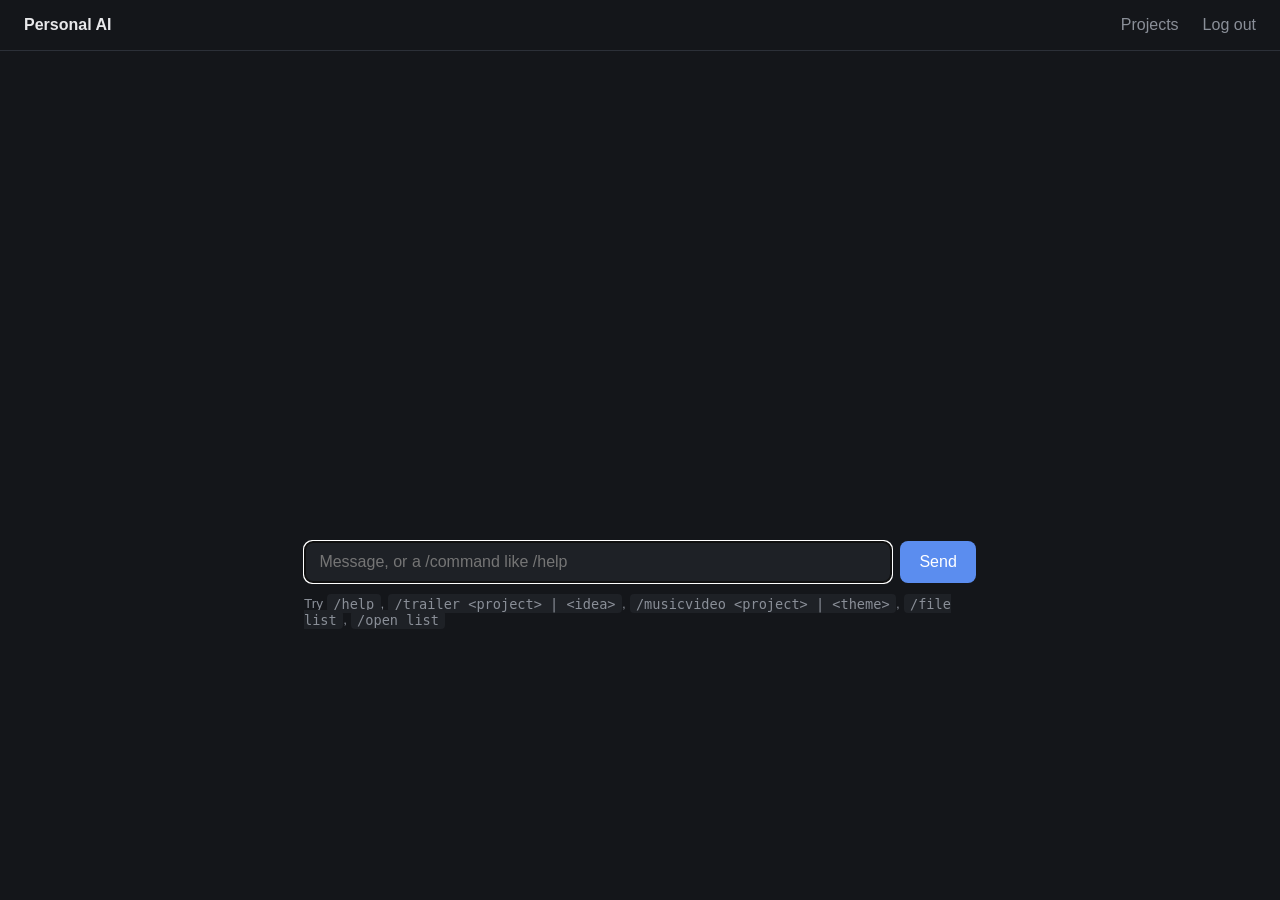
==== index.html @ 90e68b0f "Add files via upload" ====
<!DOCTYPE html>
<html>
<head>
    <meta charset="utf-8">
    <title>Personal AI</title>
    <link rel="stylesheet" href="style.css">
</head>
<body>
    <nav>
        <span class="brand" id="brand">Personal AI</span>
        <a href="projects.html">Projects</a>
        <a id="logout-link">Log out</a>
    </nav>

    <main>
        <div id="chat-log"></div>

        <form id="chat-form">
            <input type="text" id="chat-input" placeholder="Message, or a /command like /help" autocomplete="off" autofocus>
            <button type="submit">Send</button>
        </form>

        <p class="hint">Try <code>/help</code>, <code>/trailer &lt;project&gt; | &lt;idea&gt;</code>, <code>/musicvideo &lt;project&gt; | &lt;theme&gt;</code>, <code>/file list</code>, <code>/open list</code></p>
    </main>

    <script src="config.js"></script>
    <script src="api.js"></script>
    <script>
        const log = document.getElementById('chat-log');
        const form = document.getElementById('chat-form');
        const input = document.getElementById('chat-input');
        let assistantName = 'Personal AI';

        function addMessage(role, name, text) {
            const div = document.createElement('div');
            div.className = 'msg ' + role;
            div.innerHTML = '<strong>' + name + ':</strong> <span></span>';
            div.querySelector('span').textContent = text;
            log.appendChild(div);
            log.scrollTop = log.scrollHeight;
        }

        document.getElementById('logout-link').addEventListener('click', () => api.logout());

        form.addEventListener('submit', async (e) => {
            e.preventDefault();
            const text = input.value.trim();
            if (!text) return;
            addMessage('user', 'You', text);
            input.value = '';

            try {
                const data = await api.sendMessage(text);
                addMessage('assistant', assistantName, data.reply);
            } catch (err) {
                addMessage('assistant', assistantName, `Error: ${err.message}`);
            }
        });

        (async () => {
            const { auth_required } = await api.session();
            if (auth_required && !localStorage.getItem('personal_ai_token')) {
                window.location.href = 'login.html';
                return;
            }
            try {
                const history = await api.history();
                for (const msg of history) {
                    addMessage(msg.role, msg.role === 'user' ? 'You' : assistantName, msg.content);
                }
            } catch (err) {
                // history load failure isn't fatal — chat still works
            }
        })();
    </script>
</body>
</html>
---- style.css ----
:root {
    --bg: #14161a;
    --panel: #1e2126;
    --border: #2c3038;
    --text: #e8e8ea;
    --muted: #8a8f98;
    --accent: #5b8def;
    --user-bubble: #2a3f5f;
    --assistant-bubble: #24272e;
}

* { box-sizing: border-box; }

body {
    margin: 0;
    background: var(--bg);
    color: var(--text);
    font-family: -apple-system, BlinkMacSystemFont, "Segoe UI", sans-serif;
}

nav {
    display: flex;
    align-items: center;
    gap: 1.5rem;
    padding: 1rem 1.5rem;
    border-bottom: 1px solid var(--border);
}

nav .brand { font-weight: 600; margin-right: auto; }
nav a { color: var(--muted); text-decoration: none; cursor: pointer; }
nav a:hover { color: var(--text); }

main {
    max-width: 720px;
    margin: 0 auto;
    padding: 1.5rem;
}

#chat-log {
    display: flex;
    flex-direction: column;
    gap: 0.75rem;
    min-height: 50vh;
    max-height: 65vh;
    overflow-y: auto;
    margin-bottom: 1rem;
    padding-right: 0.25rem;
}

.msg {
    padding: 0.6rem 0.9rem;
    border-radius: 10px;
    max-width: 85%;
    line-height: 1.4;
    white-space: pre-wrap;
}

.msg.user {
    align-self: flex-end;
    background: var(--user-bubble);
}

.msg.assistant {
    align-self: flex-start;
    background: var(--assistant-bubble);
}

.msg strong { color: var(--muted); font-weight: 500; font-size: 0.85em; display: block; margin-bottom: 0.15rem; }

#chat-form {
    display: flex;
    gap: 0.5rem;
}

input[type="text"], input[type="password"] {
    flex: 1;
    background: var(--panel);
    border: 1px solid var(--border);
    color: var(--text);
    padding: 0.7rem 0.9rem;
    border-radius: 8px;
    font-size: 1rem;
}

button {
    background: var(--accent);
    color: white;
    border: none;
    padding: 0.7rem 1.2rem;
    border-radius: 8px;
    font-size: 1rem;
    cursor: pointer;
}

button:hover { opacity: 0.9; }

.hint { color: var(--muted); font-size: 0.85rem; margin-top: 0.75rem; }
.hint code { background: var(--panel); padding: 0.1rem 0.4rem; border-radius: 4px; }

.center-page {
    display: flex;
    align-items: center;
    justify-content: center;
    height: 100vh;
}

.login-box {
    background: var(--panel);
    border: 1px solid var(--border);
    padding: 2rem;
    border-radius: 12px;
    display: flex;
    flex-direction: column;
    gap: 0.75rem;
    width: 280px;
}

.login-box h1 { font-size: 1.1rem; margin: 0 0 0.5rem 0; text-align: center; }
.error { color: #e46262; font-size: 0.85rem; margin: 0; }

.project-card {
    background: var(--panel);
    border: 1px solid var(--border);
    border-radius: 10px;
    padding: 1rem 1.25rem;
    margin-bottom: 1rem;
}

.project-card h3 { margin: 0 0 0.5rem 0; }
.project-card a { color: var(--accent); }
.project-card ul { margin: 0; padding-left: 1.2rem; }
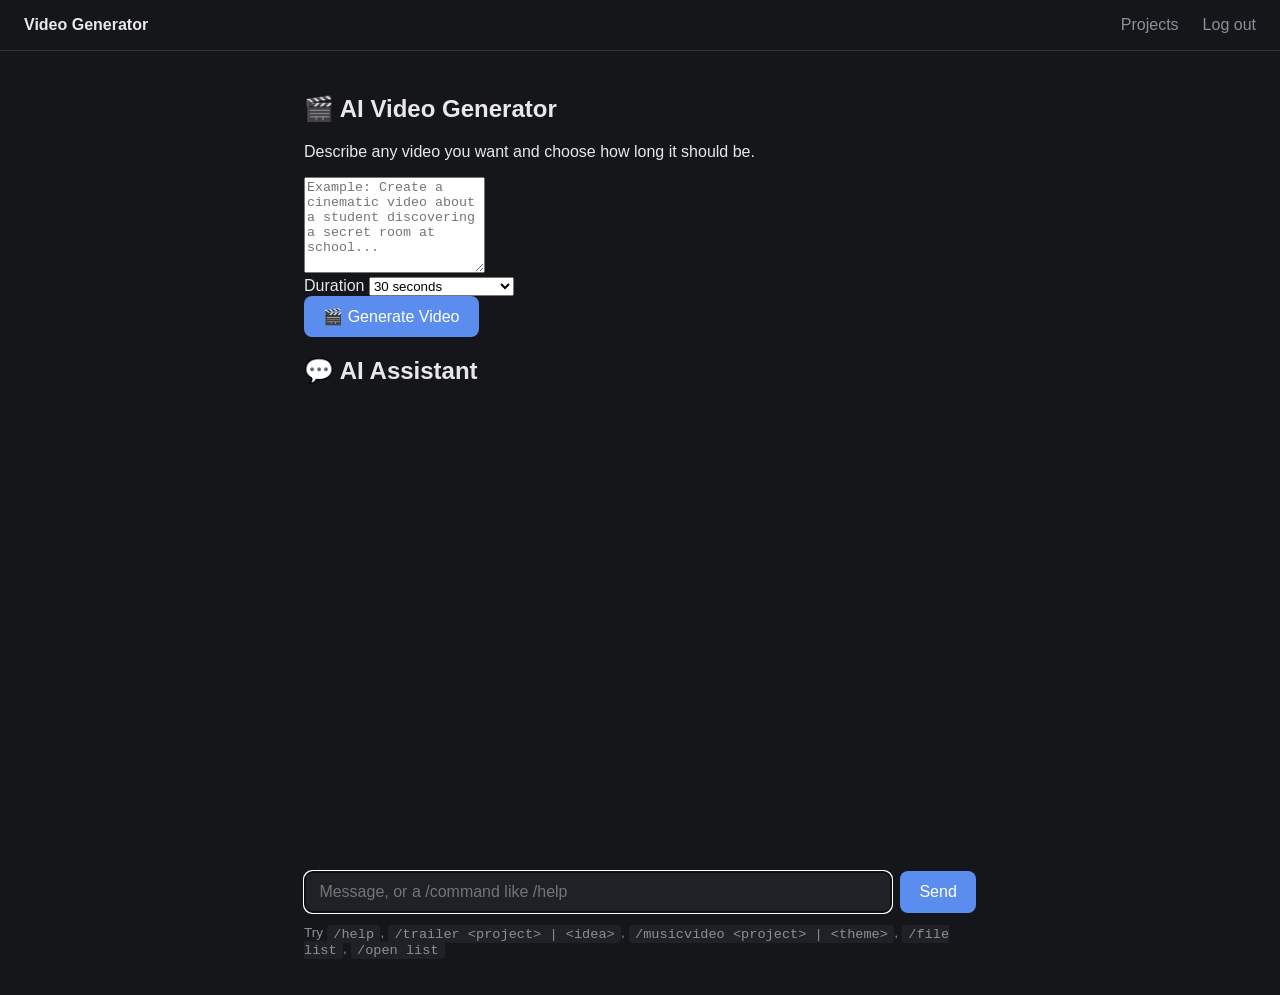
==== commit aceeff33: "Update index.html" ====
--- a/index.html
+++ b/index.html
@@ -2,76 +2,442 @@
 <html>
 <head>
     <meta charset="utf-8">
-    <title>Personal AI</title>
+    <title>Video Generator</title>
+
+    <link rel="icon" href="/favicon.svg" type="image/svg+xml">
     <link rel="stylesheet" href="style.css">
 </head>
+
 <body>
+
     <nav>
-        <span class="brand" id="brand">Personal AI</span>
+        <span class="brand" id="brand">Video Generator</span>
         <a href="projects.html">Projects</a>
         <a id="logout-link">Log out</a>
     </nav>
 
     <main>
-        <div id="chat-log"></div>
-
-        <form id="chat-form">
-            <input type="text" id="chat-input" placeholder="Message, or a /command like /help" autocomplete="off" autofocus>
-            <button type="submit">Send</button>
-        </form>
-
-        <p class="hint">Try <code>/help</code>, <code>/trailer &lt;project&gt; | &lt;idea&gt;</code>, <code>/musicvideo &lt;project&gt; | &lt;theme&gt;</code>, <code>/file list</code>, <code>/open list</code></p>
+
+        <!-- ========================= -->
+        <!-- AI VIDEO GENERATOR -->
+        <!-- ========================= -->
+
+        <section class="video-generator">
+
+            <h1>🎬 AI Video Generator</h1>
+
+            <p>
+                Describe any video you want and choose how long it should be.
+            </p>
+
+            <textarea
+                id="video-description"
+                placeholder="Example: Create a cinematic video about a student discovering a secret room at school..."
+                rows="6"
+            ></textarea>
+
+            <div class="video-options">
+
+                <label for="video-duration">
+                    Duration
+                </label>
+
+                <select id="video-duration">
+                    <option value="10">10 seconds</option>
+                    <option value="15">15 seconds</option>
+                    <option value="30" selected>30 seconds</option>
+                    <option value="45">45 seconds</option>
+                    <option value="60">1 minute</option>
+                    <option value="90">1 minute 30 seconds</option>
+                    <option value="120">2 minutes</option>
+                </select>
+
+            </div>
+
+            <button
+                id="generate-video-button"
+                type="button"
+            >
+                🎬 Generate Video
+            </button>
+
+            <div id="video-status"></div>
+
+            <div
+                id="video-result"
+                style="display: none;"
+            >
+
+                <h2>🎉 Our video is ready!</h2>
+
+                <video
+                    id="generated-video"
+                    controls
+                    width="100%"
+                ></video>
+
+                <br>
+
+                <a
+                    id="download-video"
+                    class="download-button"
+                    href="#"
+                >
+                    ⬇️ Download MP4
+                </a>
+
+            </div>
+
+        </section>
+
+
+        <!-- ========================= -->
+        <!-- CHAT ASSISTANT -->
+        <!-- ========================= -->
+
+        <section class="chat-section">
+
+            <h2>💬 AI Assistant</h2>
+
+            <div id="chat-log"></div>
+
+            <form id="chat-form">
+
+                <input
+                    type="text"
+                    id="chat-input"
+                    placeholder="Message, or a /command like /help"
+                    autocomplete="off"
+                    autofocus
+                >
+
+                <button type="submit">
+                    Send
+                </button>
+
+            </form>
+
+            <p class="hint">
+                Try
+                <code>/help</code>,
+                <code>/trailer &lt;project&gt; | &lt;idea&gt;</code>,
+                <code>/musicvideo &lt;project&gt; | &lt;theme&gt;</code>,
+                <code>/file list</code>,
+                <code>/open list</code>
+            </p>
+
+        </section>
+
     </main>
+
 
     <script src="config.js"></script>
     <script src="api.js"></script>
+
     <script>
-        const log = document.getElementById('chat-log');
-        const form = document.getElementById('chat-form');
-        const input = document.getElementById('chat-input');
-        let assistantName = 'Personal AI';
-
-        function addMessage(role, name, text) {
-            const div = document.createElement('div');
-            div.className = 'msg ' + role;
-            div.innerHTML = '<strong>' + name + ':</strong> <span></span>';
-            div.querySelector('span').textContent = text;
+
+        // ==========================================
+        // VIDEO GENERATOR
+        // ==========================================
+
+        const descriptionInput =
+            document.getElementById("video-description");
+
+        const durationInput =
+            document.getElementById("video-duration");
+
+        const generateButton =
+            document.getElementById("generate-video-button");
+
+        const videoStatus =
+            document.getElementById("video-status");
+
+        const videoResult =
+            document.getElementById("video-result");
+
+        const generatedVideo =
+            document.getElementById("generated-video");
+
+        const downloadVideo =
+            document.getElementById("download-video");
+
+
+        generateButton.addEventListener(
+            "click",
+            async () => {
+
+                const description =
+                    descriptionInput.value.trim();
+
+                const duration =
+                    Number(durationInput.value);
+
+
+                if (!description) {
+
+                    videoStatus.textContent =
+                        "Please describe the video we want to create.";
+
+                    return;
+                }
+
+
+                generateButton.disabled = true;
+
+                videoResult.style.display = "none";
+
+                videoStatus.textContent =
+                    "⏳ Creating our video... This may take a while.";
+
+
+                try {
+
+                    const response = await fetch(
+                        `${API_BASE_URL}/api/generate-video`,
+                        {
+                            method: "POST",
+
+                            headers: {
+                                "Content-Type":
+                                    "application/json"
+                            },
+
+                            body: JSON.stringify({
+                                description: description,
+                                duration: duration
+                            })
+                        }
+                    );
+
+
+                    const data =
+                        await response.json();
+
+
+                    if (!response.ok) {
+
+                        throw new Error(
+                            data.error ||
+                            "Video generation failed."
+                        );
+
+                    }
+
+
+                    const videoUrl =
+                        `${API_BASE_URL}${data.download_url}`;
+
+
+                    generatedVideo.src =
+                        videoUrl;
+
+
+                    downloadVideo.href =
+                        videoUrl;
+
+
+                    downloadVideo.download =
+                        data.filename ||
+                        "video.mp4";
+
+
+                    videoResult.style.display =
+                        "block";
+
+
+                    videoStatus.textContent =
+                        "✅ Our video is ready!";
+
+
+                } catch (error) {
+
+                    videoStatus.textContent =
+                        "❌ Error: " +
+                        error.message;
+
+                } finally {
+
+                    generateButton.disabled =
+                        false;
+
+                }
+
+            }
+        );
+
+
+        // ==========================================
+        // CHAT
+        // ==========================================
+
+        const log =
+            document.getElementById("chat-log");
+
+        const form =
+            document.getElementById("chat-form");
+
+        const input =
+            document.getElementById("chat-input");
+
+        let assistantName =
+            "Video Generator";
+
+
+        function addMessage(
+            role,
+            name,
+            text
+        ) {
+
+            const div =
+                document.createElement("div");
+
+            div.className =
+                "msg " + role;
+
+            div.innerHTML =
+                "<strong>" +
+                name +
+                ":</strong> <span></span>";
+
+            div.querySelector("span")
+                .textContent = text;
+
             log.appendChild(div);
-            log.scrollTop = log.scrollHeight;
+
+            log.scrollTop =
+                log.scrollHeight;
+
         }
 
-        document.getElementById('logout-link').addEventListener('click', () => api.logout());
-
-        form.addEventListener('submit', async (e) => {
-            e.preventDefault();
-            const text = input.value.trim();
-            if (!text) return;
-            addMessage('user', 'You', text);
-            input.value = '';
+
+        document
+            .getElementById("logout-link")
+            .addEventListener(
+                "click",
+                () => api.logout()
+            );
+
+
+        form.addEventListener(
+            "submit",
+            async (e) => {
+
+                e.preventDefault();
+
+
+                const text =
+                    input.value.trim();
+
+
+                if (!text) return;
+
+
+                addMessage(
+                    "user",
+                    "You",
+                    text
+                );
+
+
+                input.value = "";
+
+
+                try {
+
+                    const data =
+                        await api.sendMessage(text);
+
+
+                    addMessage(
+                        "assistant",
+                        assistantName,
+                        data.reply
+                    );
+
+
+                } catch (err) {
+
+                    addMessage(
+                        "assistant",
+                        assistantName,
+                        "Error: " +
+                        err.message
+                    );
+
+                }
+
+            }
+        );
+
+
+        // ==========================================
+        // LOAD SESSION + CHAT HISTORY
+        // ==========================================
+
+        (async () => {
 
             try {
-                const data = await api.sendMessage(text);
-                addMessage('assistant', assistantName, data.reply);
+
+                const {
+                    auth_required
+                } = await api.session();
+
+
+                if (
+                    auth_required &&
+                    !localStorage.getItem(
+                        "personal_ai_token"
+                    )
+                ) {
+
+                    window.location.href =
+                        "login.html";
+
+                    return;
+
+                }
+
+
+                try {
+
+                    const history =
+                        await api.history();
+
+
+                    for (
+                        const msg of history
+                    ) {
+
+                        addMessage(
+                            msg.role,
+                            msg.role === "user"
+                                ? "You"
+                                : assistantName,
+                            msg.content
+                        );
+
+                    }
+
+                } catch (err) {
+
+                    console.log(
+                        "History could not be loaded."
+                    );
+
+                }
+
             } catch (err) {
-                addMessage('assistant', assistantName, `Error: ${err.message}`);
+
+                console.log(
+                    "Session check failed."
+                );
+
             }
-        });
-
-        (async () => {
-            const { auth_required } = await api.session();
-            if (auth_required && !localStorage.getItem('personal_ai_token')) {
-                window.location.href = 'login.html';
-                return;
-            }
-            try {
-                const history = await api.history();
-                for (const msg of history) {
-                    addMessage(msg.role, msg.role === 'user' ? 'You' : assistantName, msg.content);
-                }
-            } catch (err) {
-                // history load failure isn't fatal — chat still works
-            }
+
         })();
+
     </script>
+
 </body>
 </html>
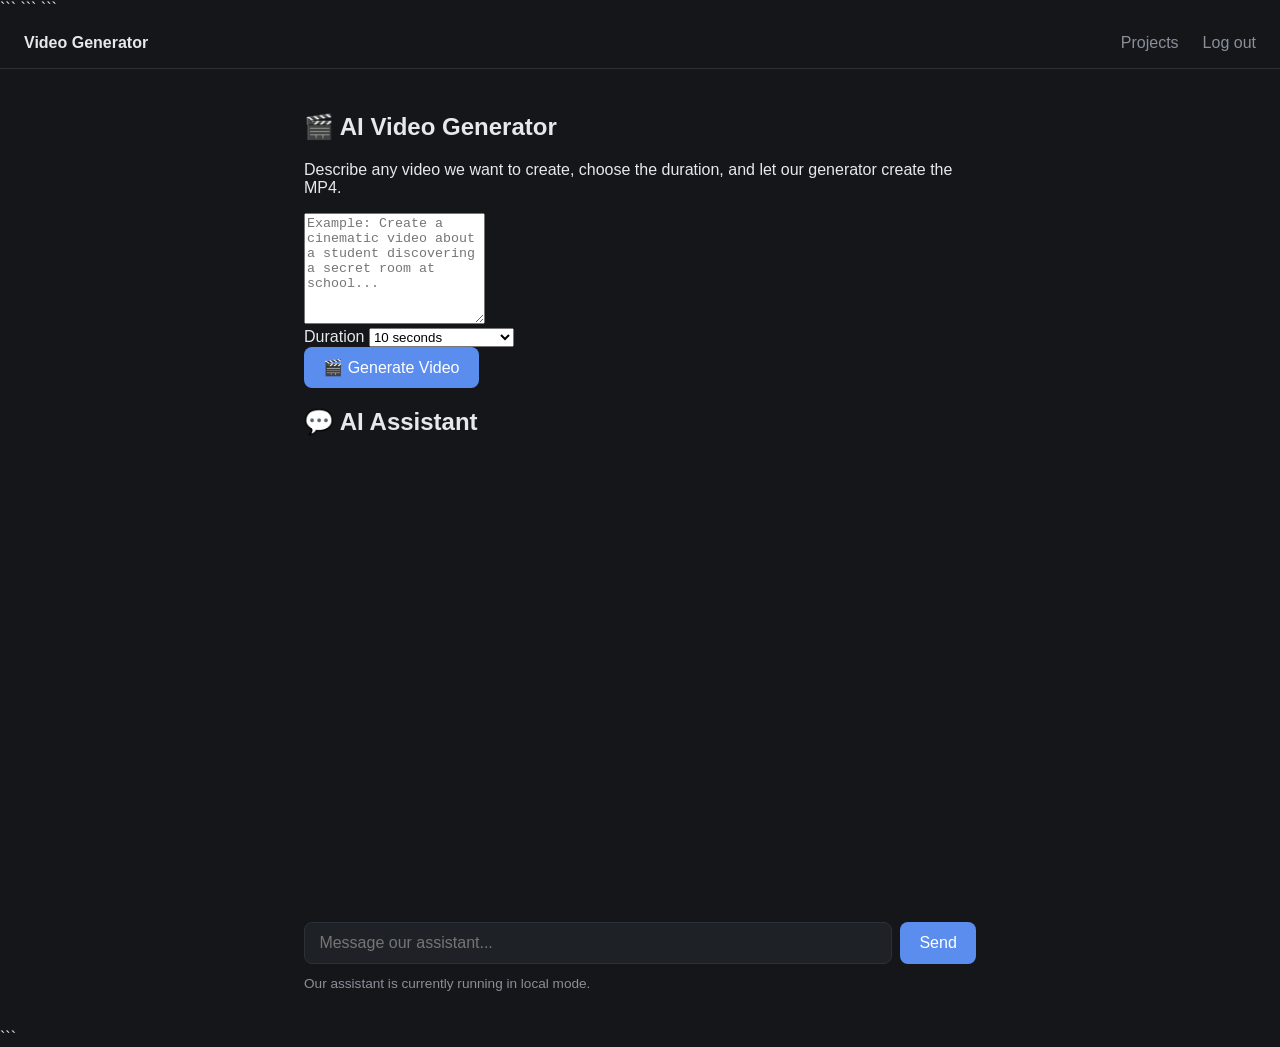
==== commit 95b2ecb7: "Update index.html" ====
--- a/index.html
+++ b/index.html
@@ -1,198 +1,337 @@
 <!DOCTYPE html>
-<html>
+
+<html lang="en">
+
 <head>
-    <meta charset="utf-8">
-    <title>Video Generator</title>
-
-    <link rel="icon" href="/favicon.svg" type="image/svg+xml">
-    <link rel="stylesheet" href="style.css">
+    <meta charset="UTF-8">
+
+```
+<meta name="viewport" content="width=device-width, initial-scale=1.0">
+
+<title>Video Generator</title>
+
+<link
+    rel="icon"
+    href="/favicon.svg"
+    type="image/svg+xml"
+>
+
+<link
+    rel="stylesheet"
+    href="style.css"
+>
+```
+
 </head>
 
 <body>
 
-    <nav>
-        <span class="brand" id="brand">Video Generator</span>
-        <a href="projects.html">Projects</a>
-        <a id="logout-link">Log out</a>
-    </nav>
-
-    <main>
-
-        <!-- ========================= -->
-        <!-- AI VIDEO GENERATOR -->
-        <!-- ========================= -->
-
-        <section class="video-generator">
-
-            <h1>🎬 AI Video Generator</h1>
-
-            <p>
-                Describe any video you want and choose how long it should be.
-            </p>
-
-            <textarea
-                id="video-description"
-                placeholder="Example: Create a cinematic video about a student discovering a secret room at school..."
-                rows="6"
-            ></textarea>
-
-            <div class="video-options">
-
-                <label for="video-duration">
-                    Duration
-                </label>
-
-                <select id="video-duration">
-                    <option value="10">10 seconds</option>
-                    <option value="15">15 seconds</option>
-                    <option value="30" selected>30 seconds</option>
-                    <option value="45">45 seconds</option>
-                    <option value="60">1 minute</option>
-                    <option value="90">1 minute 30 seconds</option>
-                    <option value="120">2 minutes</option>
-                </select>
-
-            </div>
+```
+<!-- =========================
+     NAVIGATION
+========================== -->
+
+<nav>
+
+    <span
+        class="brand"
+        id="brand"
+    >
+        Video Generator
+    </span>
+
+    <a href="projects.html">
+        Projects
+    </a>
+
+    <a
+        href="#"
+        id="logout-link"
+    >
+        Log out
+    </a>
+
+</nav>
+
+
+<!-- =========================
+     MAIN
+========================== -->
+
+<main>
+
+
+    <!-- =========================
+         AI VIDEO GENERATOR
+    ========================== -->
+
+    <section class="video-generator">
+
+        <h1>
+            🎬 AI Video Generator
+        </h1>
+
+        <p>
+            Describe any video we want to create,
+            choose the duration, and let our generator
+            create the MP4.
+        </p>
+
+
+        <textarea
+            id="video-description"
+            rows="7"
+            placeholder="Example: Create a cinematic video about a student discovering a secret room at school..."
+        ></textarea>
+
+
+        <div class="video-options">
+
+            <label for="video-duration">
+                Duration
+            </label>
+
+            <select
+                id="video-duration"
+            >
+
+                <option value="10">
+                    10 seconds
+                </option>
+
+                <option value="15">
+                    15 seconds
+                </option>
+
+                <option value="30">
+                    30 seconds
+                </option>
+
+                <option value="45">
+                    45 seconds
+                </option>
+
+                <option value="60">
+                    1 minute
+                </option>
+
+                <option value="90">
+                    1 minute 30 seconds
+                </option>
+
+                <option value="120">
+                    2 minutes
+                </option>
+
+            </select>
+
+        </div>
+
+
+        <button
+            id="generate-video-button"
+            type="button"
+        >
+            🎬 Generate Video
+        </button>
+
+
+        <div
+            id="video-status"
+            style="margin-top: 15px;"
+        ></div>
+
+
+        <!-- VIDEO RESULT -->
+
+        <div
+            id="video-result"
+            style="display: none; margin-top: 25px;"
+        >
+
+            <h2>
+                🎉 Our video is ready!
+            </h2>
+
+
+            <video
+                id="generated-video"
+                controls
+                playsinline
+                width="100%"
+            ></video>
+
+
+            <br><br>
+
+
+            <a
+                id="download-video"
+                class="download-button"
+                href="#"
+            >
+                ⬇️ Download MP4
+            </a>
+
+        </div>
+
+    </section>
+
+
+
+    <!-- =========================
+         LOCAL AI ASSISTANT
+    ========================== -->
+
+    <section class="chat-section">
+
+        <h2>
+            💬 AI Assistant
+        </h2>
+
+
+        <div
+            id="chat-log"
+        ></div>
+
+
+        <form
+            id="chat-form"
+        >
+
+            <input
+                type="text"
+                id="chat-input"
+                placeholder="Message our assistant..."
+                autocomplete="off"
+            >
+
 
             <button
-                id="generate-video-button"
-                type="button"
+                type="submit"
             >
-                🎬 Generate Video
+                Send
             </button>
 
-            <div id="video-status"></div>
-
-            <div
-                id="video-result"
-                style="display: none;"
-            >
-
-                <h2>🎉 Our video is ready!</h2>
-
-                <video
-                    id="generated-video"
-                    controls
-                    width="100%"
-                ></video>
-
-                <br>
-
-                <a
-                    id="download-video"
-                    class="download-button"
-                    href="#"
-                >
-                    ⬇️ Download MP4
-                </a>
-
-            </div>
-
-        </section>
-
-
-        <!-- ========================= -->
-        <!-- CHAT ASSISTANT -->
-        <!-- ========================= -->
-
-        <section class="chat-section">
-
-            <h2>💬 AI Assistant</h2>
-
-            <div id="chat-log"></div>
-
-            <form id="chat-form">
-
-                <input
-                    type="text"
-                    id="chat-input"
-                    placeholder="Message, or a /command like /help"
-                    autocomplete="off"
-                    autofocus
-                >
-
-                <button type="submit">
-                    Send
-                </button>
-
-            </form>
-
-            <p class="hint">
-                Try
-                <code>/help</code>,
-                <code>/trailer &lt;project&gt; | &lt;idea&gt;</code>,
-                <code>/musicvideo &lt;project&gt; | &lt;theme&gt;</code>,
-                <code>/file list</code>,
-                <code>/open list</code>
-            </p>
-
-        </section>
-
-    </main>
-
-
-    <script src="config.js"></script>
-    <script src="api.js"></script>
-
-    <script>
-
-        // ==========================================
-        // VIDEO GENERATOR
-        // ==========================================
-
-        const descriptionInput =
-            document.getElementById("video-description");
-
-        const durationInput =
-            document.getElementById("video-duration");
-
-        const generateButton =
-            document.getElementById("generate-video-button");
-
-        const videoStatus =
-            document.getElementById("video-status");
-
-        const videoResult =
-            document.getElementById("video-result");
-
-        const generatedVideo =
-            document.getElementById("generated-video");
-
-        const downloadVideo =
-            document.getElementById("download-video");
-
-
-        generateButton.addEventListener(
-            "click",
-            async () => {
-
-                const description =
-                    descriptionInput.value.trim();
-
-                const duration =
-                    Number(durationInput.value);
-
-
-                if (!description) {
-
-                    videoStatus.textContent =
-                        "Please describe the video we want to create.";
-
-                    return;
-                }
-
-
-                generateButton.disabled = true;
-
-                videoResult.style.display = "none";
+        </form>
+
+
+        <p class="hint">
+            Our assistant is currently running in local mode.
+        </p>
+
+    </section>
+
+
+</main>
+
+
+
+<!-- =========================
+     JAVASCRIPT
+========================== -->
+
+<script src="config.js"></script>
+<script src="api.js"></script>
+
+
+<script>
+
+    /*
+     * ==========================================
+     * VIDEO GENERATOR
+     * ==========================================
+     */
+
+
+    const descriptionInput =
+        document.getElementById(
+            "video-description"
+        );
+
+
+    const durationInput =
+        document.getElementById(
+            "video-duration"
+        );
+
+
+    const generateButton =
+        document.getElementById(
+            "generate-video-button"
+        );
+
+
+    const videoStatus =
+        document.getElementById(
+            "video-status"
+        );
+
+
+    const videoResult =
+        document.getElementById(
+            "video-result"
+        );
+
+
+    const generatedVideo =
+        document.getElementById(
+            "generated-video"
+        );
+
+
+    const downloadVideo =
+        document.getElementById(
+            "download-video"
+        );
+
+
+
+    generateButton.addEventListener(
+        "click",
+        async function () {
+
+            const description =
+                descriptionInput.value.trim();
+
+
+            const duration =
+                Number(
+                    durationInput.value
+                );
+
+
+            if (!description) {
 
                 videoStatus.textContent =
-                    "⏳ Creating our video... This may take a while.";
-
-
-                try {
-
-                    const response = await fetch(
+                    "⚠️ Please describe the video we want to create.";
+
+                descriptionInput.focus();
+
+                return;
+            }
+
+
+            generateButton.disabled = true;
+
+
+            videoResult.style.display =
+                "none";
+
+
+            generatedVideo.removeAttribute(
+                "src"
+            );
+
+
+            videoStatus.textContent =
+                "⏳ Creating our video... This can take a while.";
+
+
+            try {
+
+                const response =
+                    await fetch(
                         `${API_BASE_URL}/api/generate-video`,
                         {
                             method: "POST",
@@ -202,242 +341,365 @@
                                     "application/json"
                             },
 
-                            body: JSON.stringify({
-                                description: description,
-                                duration: duration
-                            })
+                            body:
+                                JSON.stringify({
+                                    description:
+                                        description,
+
+                                    duration:
+                                        duration
+                                })
                         }
                     );
 
 
-                    const data =
+                let data;
+
+
+                try {
+
+                    data =
                         await response.json();
 
-
-                    if (!response.ok) {
-
-                        throw new Error(
-                            data.error ||
-                            "Video generation failed."
-                        );
-
-                    }
-
-
-                    const videoUrl =
-                        `${API_BASE_URL}${data.download_url}`;
-
-
-                    generatedVideo.src =
-                        videoUrl;
-
-
-                    downloadVideo.href =
-                        videoUrl;
-
-
-                    downloadVideo.download =
-                        data.filename ||
-                        "video.mp4";
-
-
-                    videoResult.style.display =
-                        "block";
-
-
-                    videoStatus.textContent =
-                        "✅ Our video is ready!";
-
-
-                } catch (error) {
-
-                    videoStatus.textContent =
-                        "❌ Error: " +
-                        error.message;
-
-                } finally {
-
-                    generateButton.disabled =
-                        false;
+                } catch (jsonError) {
+
+                    throw new Error(
+                        "The backend returned an invalid response."
+                    );
 
                 }
 
+
+                if (!response.ok) {
+
+                    throw new Error(
+                        data.error ||
+                        "Video generation failed."
+                    );
+
+                }
+
+
+                if (
+                    !data.download_url
+                ) {
+
+                    throw new Error(
+                        "The backend did not return a video URL."
+                    );
+
+                }
+
+
+                const videoUrl =
+                    `${API_BASE_URL}${data.download_url}`;
+
+
+                generatedVideo.src =
+                    videoUrl;
+
+
+                downloadVideo.href =
+                    videoUrl;
+
+
+                downloadVideo.download =
+                    data.filename ||
+                    "video.mp4";
+
+
+                videoResult.style.display =
+                    "block";
+
+
+                videoStatus.textContent =
+                    "✅ Our video is ready!";
+
+
+            } catch (error) {
+
+                console.error(
+                    "Video generation error:",
+                    error
+                );
+
+
+                videoStatus.textContent =
+                    "❌ Error: " +
+                    error.message;
+
+
+            } finally {
+
+                generateButton.disabled =
+                    false;
+
             }
-        );
-
-
-        // ==========================================
-        // CHAT
-        // ==========================================
-
-        const log =
-            document.getElementById("chat-log");
-
-        const form =
-            document.getElementById("chat-form");
-
-        const input =
-            document.getElementById("chat-input");
-
-        let assistantName =
-            "Video Generator";
-
-
-        function addMessage(
-            role,
-            name,
-            text
-        ) {
-
-            const div =
-                document.createElement("div");
-
-            div.className =
-                "msg " + role;
-
-            div.innerHTML =
-                "<strong>" +
-                name +
-                ":</strong> <span></span>";
-
-            div.querySelector("span")
-                .textContent = text;
-
-            log.appendChild(div);
-
-            log.scrollTop =
-                log.scrollHeight;
 
         }
-
-
-        document
-            .getElementById("logout-link")
-            .addEventListener(
-                "click",
-                () => api.logout()
+    );
+
+
+
+    /*
+     * ==========================================
+     * LOCAL CHAT ASSISTANT
+     * ==========================================
+     */
+
+
+    const log =
+        document.getElementById(
+            "chat-log"
+        );
+
+
+    const form =
+        document.getElementById(
+            "chat-form"
+        );
+
+
+    const input =
+        document.getElementById(
+            "chat-input"
+        );
+
+
+    let assistantName =
+        "Video Generator";
+
+
+
+    function addMessage(
+        role,
+        name,
+        text
+    ) {
+
+        const div =
+            document.createElement(
+                "div"
             );
 
 
-        form.addEventListener(
-            "submit",
-            async (e) => {
-
-                e.preventDefault();
-
-
-                const text =
-                    input.value.trim();
-
-
-                if (!text) return;
+        div.className =
+            "msg " + role;
+
+
+        const strong =
+            document.createElement(
+                "strong"
+            );
+
+
+        strong.textContent =
+            name + ": ";
+
+
+        const span =
+            document.createElement(
+                "span"
+            );
+
+
+        span.textContent =
+            text;
+
+
+        div.appendChild(
+            strong
+        );
+
+
+        div.appendChild(
+            span
+        );
+
+
+        log.appendChild(
+            div
+        );
+
+
+        log.scrollTop =
+            log.scrollHeight;
+
+    }
+
+
+
+    /*
+     * LOGOUT
+     */
+
+    const logoutLink =
+        document.getElementById(
+            "logout-link"
+        );
+
+
+    if (
+        logoutLink &&
+        typeof api.logout === "function"
+    ) {
+
+        logoutLink.addEventListener(
+            "click",
+            function (event) {
+
+                event.preventDefault();
+
+                api.logout();
+
+            }
+        );
+
+    }
+
+
+
+    /*
+     * CHAT
+     */
+
+    form.addEventListener(
+        "submit",
+        async function (event) {
+
+            event.preventDefault();
+
+
+            const text =
+                input.value.trim();
+
+
+            if (!text) {
+                return;
+            }
+
+
+            addMessage(
+                "user",
+                "You",
+                text
+            );
+
+
+            input.value = "";
+
+
+            try {
+
+                const data =
+                    await api.sendMessage(
+                        text
+                    );
 
 
                 addMessage(
-                    "user",
-                    "You",
-                    text
+                    "assistant",
+                    assistantName,
+                    data.reply
                 );
 
 
-                input.value = "";
-
-
-                try {
-
-                    const data =
-                        await api.sendMessage(text);
-
+            } catch (error) {
+
+                addMessage(
+                    "assistant",
+                    assistantName,
+                    "Error: " +
+                    error.message
+                );
+
+            }
+
+        }
+    );
+
+
+
+    /*
+     * ==========================================
+     * STARTUP
+     * ==========================================
+     */
+
+    (async function () {
+
+        try {
+
+            const session =
+                await api.session();
+
+
+            /*
+             * If authentication is enabled,
+             * check the token used by api.js.
+             */
+
+            if (
+                session.auth_required &&
+                !localStorage.getItem(
+                    "video_generator_token"
+                )
+            ) {
+
+                window.location.href =
+                    "login.html";
+
+                return;
+
+            }
+
+
+            /*
+             * Load previous chat history.
+             */
+
+            try {
+
+                const history =
+                    await api.history();
+
+
+                for (
+                    const message of history
+                ) {
 
                     addMessage(
-                        "assistant",
-                        assistantName,
-                        data.reply
+                        message.role,
+                        message.role === "user"
+                            ? "You"
+                            : assistantName,
+                        message.content
                     );
 
-
-                } catch (err) {
-
-                    addMessage(
-                        "assistant",
-                        assistantName,
-                        "Error: " +
-                        err.message
-                    );
-
                 }
 
+            } catch (historyError) {
+
+                console.log(
+                    "Chat history could not be loaded."
+                );
+
             }
-        );
-
-
-        // ==========================================
-        // LOAD SESSION + CHAT HISTORY
-        // ==========================================
-
-        (async () => {
-
-            try {
-
-                const {
-                    auth_required
-                } = await api.session();
-
-
-                if (
-                    auth_required &&
-                    !localStorage.getItem(
-                        "personal_ai_token"
-                    )
-                ) {
-
-                    window.location.href =
-                        "login.html";
-
-                    return;
-
-                }
-
-
-                try {
-
-                    const history =
-                        await api.history();
-
-
-                    for (
-                        const msg of history
-                    ) {
-
-                        addMessage(
-                            msg.role,
-                            msg.role === "user"
-                                ? "You"
-                                : assistantName,
-                            msg.content
-                        );
-
-                    }
-
-                } catch (err) {
-
-                    console.log(
-                        "History could not be loaded."
-                    );
-
-                }
-
-            } catch (err) {
-
-                console.log(
-                    "Session check failed."
-                );
-
-            }
-
-        })();
-
-    </script>
+
+        } catch (error) {
+
+            console.log(
+                "Session check failed."
+            );
+
+        }
+
+    })();
+
+</script>
+```
 
 </body>
+
 </html>
+
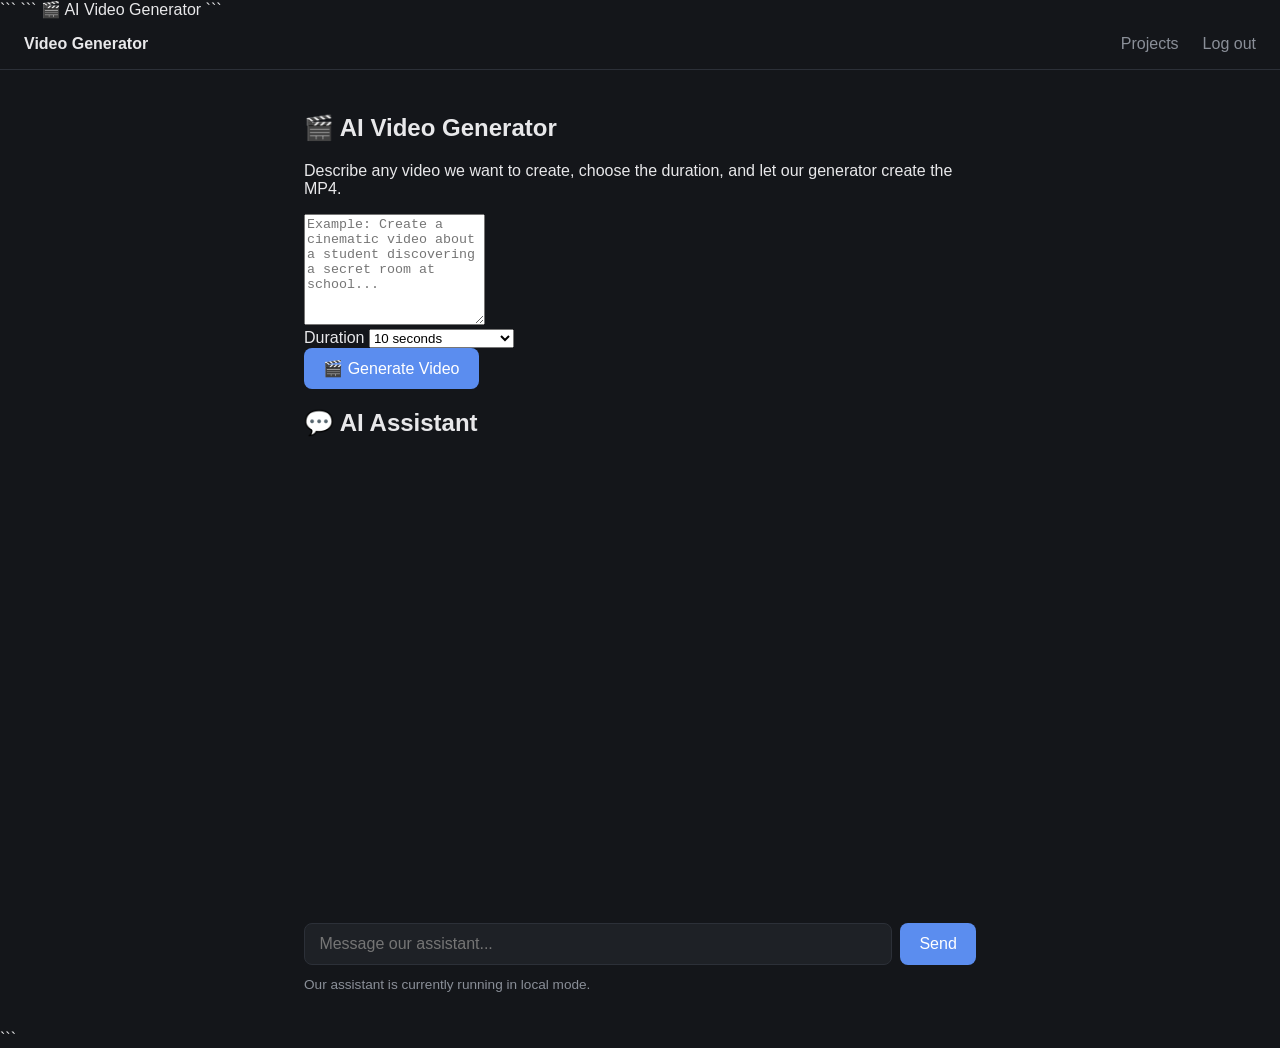
==== commit d3ca61b2: "Update index.html" ====
--- a/index.html
+++ b/index.html
@@ -25,6 +25,7 @@
 </head>
 
 <body>
+    🎬 AI Video Generator
 
 ```
 <!-- =========================
